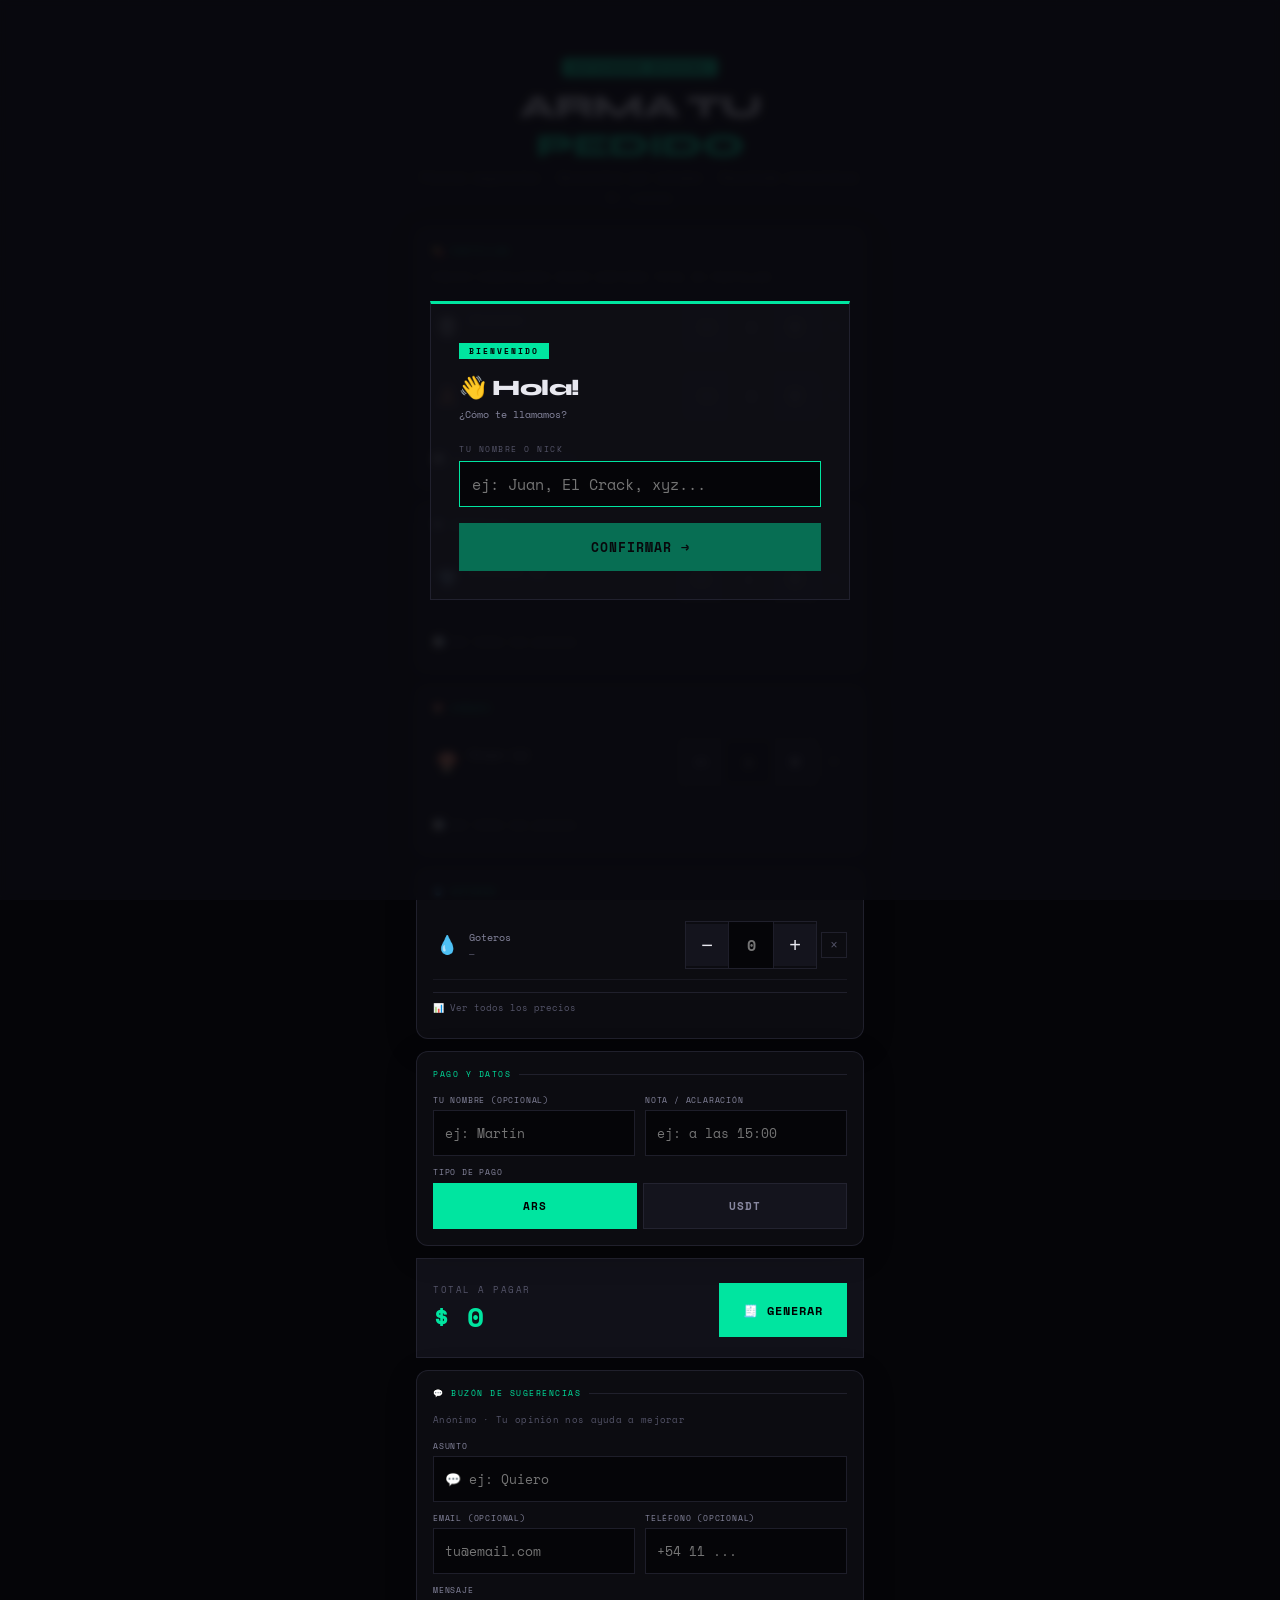
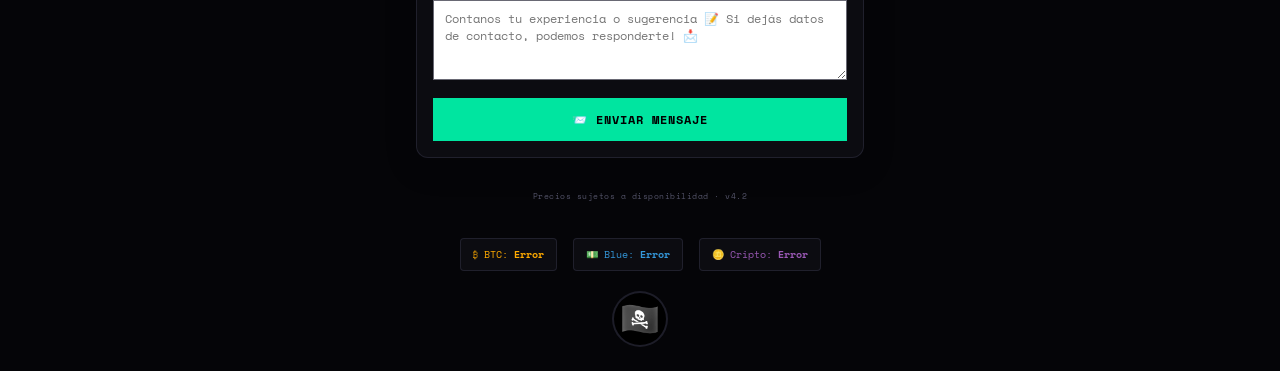
==== CALCULADORA/index.html @ 99658586 "feat: calculadora loads dynamic prices from precios.json with silent fallback Co-Authored-By: Claude" ====
<!DOCTYPE html>
<html lang="es">
<head>
<meta charset="UTF-8">
<meta name="viewport" content="width=device-width, initial-scale=1.0, maximum-scale=1.0, user-scalable=no">
<title>COTIZADOR OFICIAL</title>
<link href="https://fonts.googleapis.com/css2?family=Space+Mono:wght@400;700&family=Syne:wght@400;700;800&display=swap" rel="stylesheet">
<link rel="icon" href="data:image/svg+xml,<svg xmlns='http://www.w3.org/2000/svg' viewBox='0 0 100 100'><text y='.9em' font-size='90'>💲</text></svg>">
<style>
:root{--bg:#050508;--s1:rgba(17,17,24,0.65);--s2:rgba(26,26,36,0.65);--s3:#22222f;--br:rgba(42,42,58,0.7);--ac:#00e5a0;--ac2:#7c6fff;--tx:#e8e8f0;--tx2:#8888a0;--tx3:#55556a;--er:#ff4455;--wn:#ffaa00;--mo:'Space Mono',monospace;--sa:'Syne',sans-serif;}
*{box-sizing:border-box;margin:0;padding:0;-webkit-tap-highlight-color:transparent}html,body{min-height:100%}
body{background:var(--bg);color:var(--tx);font-family:var(--sa);overflow-x:hidden}
body::before{content:'';position:fixed;inset:0;background-image:linear-gradient(rgba(0,229,160,.025) 1px,transparent 1px),linear-gradient(90deg,rgba(0,229,160,.025) 1px,transparent 1px);background-size:32px 32px;pointer-events:none;z-index:0}
.wrap{position:relative;z-index:1;max-width:480px;margin:0 auto;padding:16px}
.hdr{text-align:center;padding:24px 0 20px;cursor:pointer;user-select:none;animation: fadeIn 0.8s ease}
.hdr-badge{display:inline-block;background:var(--ac);color:#000;font-family:var(--mo);font-size:9px;font-weight:700;padding:3px 10px;letter-spacing:2px;margin-bottom:10px;border-radius:4px}
.hdr h1{font-size:26px;font-weight:800;color:var(--tx);letter-spacing:-1px}.hdr h1 span{color:var(--ac)}
.hdr p{font-family:var(--mo);font-size:9px;color:var(--tx3);margin-top:6px;letter-spacing:.5px}
.card{background:var(--s1);border:1px solid var(--br);padding:16px;margin-bottom:12px;border-radius:12px;backdrop-filter:blur(10px);-webkit-backdrop-filter:blur(10px);box-shadow:0 8px 32px rgba(0,0,0,0.2)}
.ct{font-family:var(--mo);font-size:8px;letter-spacing:1.5px;color:var(--ac);text-transform:uppercase;margin-bottom:14px;display:flex;align-items:center;gap:8px}.ct::after{content:'';flex:1;height:1px;background:var(--br)}
.prod{display:grid;grid-template-columns:28px 1fr auto;gap:8px;align-items:center;padding:10px 0;border-bottom:1px solid rgba(42,42,58,.4)}.prod:last-child{border-bottom:none}
.prod-icon{font-size:18px;text-align:center}.prod-info{display:flex;flex-direction:column;gap:2px}
.prod-name{font-family:var(--mo);font-size:10px;color:var(--tx2)}.prod-sub{font-family:var(--mo);font-size:9px;display:flex;gap:6px;align-items:center;flex-wrap:wrap;min-height:14px}
.prod-unit{color:var(--ac2)}.prod-total{color:var(--ac)}
.qwrap{display:flex;align-items:center;gap:4px}.qc{display:flex;align-items:center;border:1px solid var(--br);overflow:hidden}
.qb{background:var(--s2);border:none;color:var(--tx);font-size:20px;font-weight:300;width:42px;height:42px;cursor:pointer;display:flex;align-items:center;justify-content:center;line-height:1;flex-shrink:0}
.qb:active{background:var(--s3)}.qb.minus:active{background:rgba(255,68,85,.15)}.qb.plus:active{background:rgba(0,229,160,.15)}
.qv{background:var(--bg);color:var(--tx);font-family:var(--mo);font-size:15px;font-weight:700;width:46px;height:42px;text-align:center;border:none;border-left:1px solid var(--br);border-right:1px solid var(--br);outline:none;-webkit-appearance:none;padding:0}
.qv::-webkit-outer-spin-button,.qv::-webkit-inner-spin-button{-webkit-appearance:none}.qv[type=number]{-moz-appearance:textfield}.qv.dec{width:52px;font-size:12px}
.qrst{background:none;border:1px solid var(--br);color:var(--tx3);font-size:12px;width:26px;height:26px;cursor:pointer;display:flex;align-items:center;justify-content:center}
.qrst:active{border-color:var(--er);color:var(--er)}.dv{height:1px;background:var(--br);margin:8px 0}
.slbl{font-family:var(--mo);font-size:8px;letter-spacing:1.5px;color:var(--tx3);text-transform:uppercase;margin-bottom:10px}
.tramo-banner{background:var(--s2);border:1px solid var(--br);border-left:3px solid var(--ac);padding:10px 14px;margin:10px 0;display:flex;align-items:center;justify-content:space-between;gap:8px;font-family:var(--mo);font-size:10px}
.tramo-label{color:var(--tx3);font-size:8px;letter-spacing:1px;text-transform:uppercase;margin-bottom:2px}.tramo-val{color:var(--ac);font-weight:700;font-size:13px}
.ahorro-banner{background:rgba(255,170,0,.08);border:1px solid rgba(255,170,0,.25);border-left:3px solid var(--wn);padding:10px 14px;display:none;align-items:center;gap:10px;font-family:var(--mo);font-size:10px;margin-top:6px}
.ahorro-banner.visible{display:flex}.ahorro-icon{font-size:20px;flex-shrink:0}.ahorro-text{display:flex;flex-direction:column;gap:2px}
.ahorro-lbl{color:var(--tx3);font-size:8px;letter-spacing:1px;text-transform:uppercase}.ahorro-amt{color:var(--wn);font-weight:700;font-size:16px}.ahorro-sub{color:var(--tx3);font-size:8px}
.min-warning{background:rgba(255,200,0,.12);border:1px solid rgba(255,200,0,.4);border-left:3px solid #ffc800;padding:10px 14px;display:none;align-items:center;gap:10px;font-family:var(--mo);font-size:10px;margin-top:6px}
.min-warning.visible{display:flex}.min-warning-icon{font-size:20px;flex-shrink:0}.min-warning-text{display:flex;flex-direction:column;gap:2px}
.min-warning-lbl{color:#ffc800;font-size:8px;letter-spacing:1px;text-transform:uppercase}.min-warning-msg{color:#ffc800;font-weight:700;font-size:12px}
.motiv{background:rgba(0,229,160,.06);border:1px solid rgba(0,229,160,.2);border-left:3px solid var(--ac);padding:11px 14px;display:none;margin-top:6px;font-family:var(--mo)}
.motiv.visible{display:block}.motiv-top{display:flex;align-items:center;gap:8px;margin-bottom:5px}.motiv-icon{font-size:18px;flex-shrink:0;animation:float 2.8s ease-in-out infinite;}
@keyframes float{0%,100%{transform:translateY(0px);}50%{transform:translateY(-6px);}}
.motiv-msg{font-size:10px;color:var(--tx2);line-height:1.5}.motiv-msg strong{color:var(--ac)}
.motiv-bar-wrap{display:flex;align-items:center;gap:8px;margin-top:6px}.motiv-bar-bg{flex:1;height:5px;background:var(--br);border-radius:3px;overflow:hidden}
.motiv-bar-fill{height:100%;background:linear-gradient(90deg,var(--ac),var(--ac2));border-radius:3px;transition:width .3s}.motiv-bar-pct{font-family:var(--mo);font-size:8px;color:var(--ac);flex-shrink:0;width:28px;text-align:right}
.total-sec{background:var(--s2);border:1px solid var(--br);padding:16px;margin-bottom:12px}
.total-row-line{display:flex;justify-content:space-between;align-items:center;padding:4px 0;font-family:var(--mo);font-size:10px}.total-row-line .lbl{color:var(--tx3)}.total-row-line .val{color:var(--tx)}
.total-sep{height:1px;background:var(--br);margin:8px 0}.total-main{display:flex;justify-content:space-between;align-items:flex-end;padding:8px 0 4px}
.total-lbl{font-family:var(--mo);font-size:9px;letter-spacing:1.5px;color:var(--tx3);text-transform:uppercase}.total-amt{font-family:var(--mo);font-size:28px;font-weight:700;color:var(--ac)}
.total-usdt{font-family:var(--mo);font-size:11px;color:var(--ac2);margin-top:3px}
.ahorro-total{background:rgba(255,170,0,.06);border:1px solid rgba(255,170,0,.2);padding:12px 14px;margin-bottom:4px;display:none}.ahorro-total.visible{display:block}
.ahorro-total-inner{display:flex;align-items:center;justify-content:space-between;gap:8px}.ahorro-total-left{display:flex;align-items:center;gap:10px}.ahorro-total-icon{font-size:22px}
.ahorro-total-text .lbl{font-family:var(--mo);font-size:8px;letter-spacing:1px;color:var(--tx3);text-transform:uppercase;margin-bottom:3px}
.ahorro-total-text .amt{font-family:var(--mo);font-size:18px;font-weight:700;color:var(--wn)}.ahorro-total-text .sub{font-family:var(--mo);font-size:8px;color:var(--tx3);margin-top:2px}
.ahorro-pct{font-family:var(--mo);font-size:22px;font-weight:700;color:var(--wn);background:rgba(255,170,0,.12);padding:6px 12px}
label{font-family:var(--mo);font-size:8px;letter-spacing:.8px;color:var(--tx2);display:block;margin-bottom:4px;text-transform:uppercase}
input,select{width:100%;background:var(--bg);border:1px solid var(--br);color:var(--tx);font-family:var(--mo);font-size:13px;padding:9px 11px;outline:none;-webkit-appearance:none;border-radius:0;transition:border-color .2s;min-height:46px}
input:focus,select:focus{border-color:var(--ac)}select option{background:var(--bg)}
.fr2{display:grid;grid-template-columns:1fr 1fr;gap:10px;margin-bottom:10px}
.tog-row{display:flex;gap:6px;margin-top:5px}.tgb{background:var(--s2);border:1px solid var(--br);color:var(--tx2);font-family:var(--mo);font-size:11px;padding:10px 16px;cursor:pointer;min-height:46px;flex:1;font-weight:700;letter-spacing:1px}
.tgb.active{background:var(--ac);color:#000;border-color:var(--ac)}
.gbtn{background:var(--ac);color:#000;font-family:var(--mo);font-size:14px;font-weight:700;letter-spacing:1px;text-transform:uppercase;border:none;cursor:pointer;padding:16px;width:100%;min-height:54px;margin-bottom:12px}.gbtn:active{background:#00c888}
.ticket-wrap{display:none}.ticket-wrap.visible{display:block}
.ticket-out{background:var(--bg);border:1px solid var(--br);border-left:3px solid var(--ac);padding:16px;font-family:var(--mo);font-size:11px;line-height:2;white-space:pre-wrap;word-break:break-word;margin-bottom:10px}
.ticket-actions{display:flex;gap:8px;flex-wrap:wrap}
.tbtn{background:var(--s2);border:1px solid var(--br);color:var(--tx2);font-family:var(--mo);font-size:9px;letter-spacing:.8px;padding:10px 14px;cursor:pointer;text-transform:uppercase;flex:1;min-height:44px;display:flex;align-items:center;justify-content:center;gap:6px;transition:all .3s ease;}
.tbtn:hover{transform:translateY(-3px);box-shadow:0 8px 20px rgba(0,229,160,.2);border-color:var(--ac);color:var(--ac);}
.tbtn:active{border-color:var(--ac);color:var(--ac);transform:translateY(0);box-shadow:none;}
.tbtn.reset:hover{border-color:var(--er);color:var(--er);box-shadow:0 8px 20px rgba(255,68,85,.2);}
.tbtn.reset{flex:0 0 auto;border-color:var(--er);color:var(--er)}.tbtn.reset:active{background:var(--er);color:#fff}
.notif{position:fixed;bottom:14px;right:14px;left:14px;background:var(--ac);color:#000;font-family:var(--mo);font-size:11px;font-weight:700;padding:11px 18px;z-index:999;transform:translateY(80px);opacity:0;transition:all .3s ease;text-align:center;max-width:480px;margin:0 auto}
.notif.show{transform:translateY(0);opacity:1}.footer{text-align:center;padding:20px 0;font-family:var(--mo);font-size:8px;color:var(--tx3);letter-spacing:.5px}
@media(min-width:520px){.wrap{padding:24px 16px}.hdr{padding:32px 0 24px}.hdr h1{font-size:32px}}
::-webkit-scrollbar{width:3px}::-webkit-scrollbar-track{background:var(--bg)}::-webkit-scrollbar-thumb{background:var(--br)}
.price-table-toggle{cursor:pointer;display:flex;align-items:center;gap:6px;font-family:var(--mo);font-size:9px;color:var(--tx3);margin-top:12px;padding:8px 0;border-top:1px solid var(--br)}
.price-table-toggle:hover{color:var(--ac)}
.price-table{background:var(--s2);border:1px solid var(--br);margin-top:8px;display:none;overflow:hidden}
.price-table.visible{display:block}
.price-table-row{display:flex;justify-content:space-between;padding:8px 12px;font-family:var(--mo);font-size:10px;border-bottom:1px solid var(--br)}
.price-table-row:last-child{border-bottom:none}
.price-table-row .qty{color:var(--tx3)}
.price-table-row .price{color:var(--ac);font-weight:700}
.price-table-row.active{background:rgba(0,229,160,.1)}
.price-table-row.active .qty{color:var(--ac)}

/* EASTER EGG - DEBUG PANEL */
.debug-panel{display:none;position:fixed;top:50%;left:50%;transform:translate(-50%,-50%);background:var(--s1);border:2px solid var(--ac);border-radius:8px;padding:24px;z-index:9999;min-width:300px;max-width:90vw;box-shadow:0 0 60px rgba(0,229,160,.3);animation:matrixIn 0.3s ease-out}
@keyframes matrixIn{0%{opacity:0;transform:translate(-50%,-50%) scale(0.8);}100%{opacity:1;transform:translate(-50%,-50%) scale(1);}}
.debug-panel.visible{display:block}
.debug-header{text-align:center;border-bottom:1px solid var(--br);padding-bottom:12px;margin-bottom:16px}
.debug-title{font-family:var(--mo);font-size:14px;color:var(--ac);letter-spacing:2px}
.debug-close{position:absolute;top:10px;right:14px;background:none;border:none;color:var(--tx3);font-size:20px;cursor:pointer}
.debug-close:hover{color:var(--er)}
.debug-body{font-family:var(--mo);font-size:11px;line-height:2}
.debug-row{display:flex;justify-content:space-between;padding:4px 0;border-bottom:1px solid rgba(42,42,58,.5)}
.debug-row:last-child{border-bottom:none}
.debug-label{color:var(--tx3)}
.debug-value{color:var(--ac);font-weight:700}
.debug-quote{text-align:center;margin-top:16px;padding-top:12px;border-top:1px solid var(--br);font-size:10px;color:var(--tx2);font-style:italic}
.debug-bg{display:none;position:fixed;inset:0;background:rgba(0,0,0,.7);z-index:9998}
.debug-bg.visible{display:block}

/* EASTER EGG - ALIEN EXPLOSION */
.alien-btn{display:block;margin:20px auto 0;background:#000;border:2px solid var(--br);color:var(--tx3);font-size:32px;width:56px;height:56px;border-radius:50%;cursor:pointer;transition:all .3s ease;line-height:1;box-shadow:0 0 0 transparent}
.alien-btn:hover{border-color:rgba(0,229,160,.5);color:#fff;transform:scale(1.1);box-shadow:0 0 15px rgba(0,229,160,.3)}
.alien-btn:active{transform:scale(0.9)}
.flying-icon{position:fixed;font-size:32px;pointer-events:none;z-index:9997;animation:flyAway 2s ease-out forwards}
@keyframes flyAway{0%{opacity:1;transform:translate(0, 0) rotate(0deg) scale(1);}100%{opacity:0;transform:translate(var(--tx), var(--ty)) rotate(var(--rot)) scale(0.5);}}

/* TRACKER — MODAL NICK */
#tracker-overlay{position:fixed;inset:0;z-index:10000;background:rgba(10,10,15,.88);display:flex;align-items:center;justify-content:center;backdrop-filter:blur(4px);animation:trkFadeIn .25s ease}
@keyframes trkFadeIn{from{opacity:0}to{opacity:1}}
#tracker-modal{background:var(--s1);border:1px solid var(--br);border-top:3px solid var(--ac);padding:32px 28px 28px;width:min(420px,92vw);font-family:var(--mo);animation:trkSlideUp .28s ease}
@keyframes trkSlideUp{from{transform:translateY(20px);opacity:0}to{transform:none;opacity:1}}
#tracker-modal .trk-badge{display:inline-block;background:var(--ac);color:#000;font-size:8px;font-weight:700;letter-spacing:2px;padding:2px 10px;margin-bottom:16px}
#tracker-modal h2{font-family:var(--sa);font-size:22px;font-weight:800;color:var(--tx);margin-bottom:6px;letter-spacing:-.5px}
#tracker-modal p{font-size:10px;color:var(--tx2);margin-bottom:20px;line-height:1.6}
#tracker-modal label{font-size:8px;letter-spacing:1.5px;color:var(--tx3);text-transform:uppercase;display:block;margin-bottom:6px}
#tracker-nick-input{width:100%;background:var(--bg);border:1px solid var(--br);color:var(--tx);font-family:var(--mo);font-size:15px;padding:11px 12px;outline:none;border-radius:0;transition:border-color .2s;margin-bottom:16px}
#tracker-nick-input:focus{border-color:var(--ac)}
#tracker-nick-btn{width:100%;background:var(--ac);color:#000;font-family:var(--mo);font-size:13px;font-weight:700;letter-spacing:1px;text-transform:uppercase;border:none;padding:14px;cursor:pointer}
#tracker-nick-btn:hover{background:#00c888}
#tracker-nick-btn:disabled{opacity:.45;cursor:not-allowed}
#tracker-nick-error{font-size:9px;color:var(--er);margin-top:-10px;margin-bottom:12px;display:none}
#tracker-nick-cancel{width:100%;margin-top:10px;background:none;border:1px solid var(--br);color:var(--tx3);font-family:var(--mo);font-size:11px;padding:11px;cursor:pointer}
#tracker-nick-cancel:hover{border-color:var(--er);color:var(--er)}
#tracker-change-nick{position:fixed;bottom:58px;right:14px;background:var(--s2);border:1px solid var(--br);color:var(--tx3);font-family:var(--mo);font-size:9px;letter-spacing:.5px;padding:7px 12px;cursor:pointer;z-index:500;transition:all .2s}
#tracker-change-nick:hover{border-color:var(--ac);color:var(--ac)}
</style>
</head>
<body>
<div class="wrap">
<div class="hdr" id="logoHeader" onclick="handleLogoClick()">
  <div class="hdr-badge" id="cfg-badge"></div>
  <h1 id="cfg-titulo"> <span id="cfg-titulo-span"></span></h1>
  <p id="cfg-subtitulo"></p>
  <div style="margin-top:8px;font-family:var(--mo);font-size:8px;color:var(--tx3);letter-spacing:.5px;">👁 <span id="visitCount">...</span> visitas</div>
</div>
<div id="productos-container"></div>
<div class="card">
  <div class="ct">Pago y datos</div>
  <div class="fr2"><div><label>Tu nombre (opcional)</label><input type="text" id="nombre" placeholder="ej: Martín"></div><div><label>Nota / Aclaración</label><input type="text" id="nota" placeholder="ej: a las 15:00"></div></div>
  <div><label>Tipo de pago</label><div class="tog-row"><button class="tgb active" id="btnARS" onclick="setTP('ARS')">ARS</button><button class="tgb" id="btnUSDT" onclick="setTP('USDT')">USDT</button></div></div>
  <div id="tcRow" style="display:none;margin-top:10px"><label>Tipo de cambio (ARS por 1 USDT)</label><input type="number" id="tc" placeholder="ej: 1200" oninput="upd()"></div>
</div>
<div class="ahorro-total" id="ahorroTotal"><div class="ahorro-total-inner"><div class="ahorro-total-left"><div class="ahorro-total-icon">🎁</div><div class="ahorro-total-text"><div class="lbl">Tu ahorro total por volumen</div><div class="amt" id="ahorroTotalAmt">—</div><div class="sub" id="ahorroTotalSub"></div></div></div><div class="ahorro-pct" id="ahorroPct">—</div></div></div>
<div class="total-sec"><div id="desglose"></div><div class="total-sep" id="sepMain" style="display:none"></div><div class="total-main"><div><div class="total-lbl">Total a pagar</div><div class="total-amt" id="totalAmt">$ 0</div><div class="total-usdt" id="totalUsdt" style="display:none"></div></div><button class="gbtn" style="width:auto;padding:14px 24px;margin:0;font-size:12px" onclick="generarTicket()">🧾 GENERAR</button></div></div>
<div class="ticket-wrap" id="ticketWrap"><div class="card" style="margin-bottom:10px"><div class="ct">🧾 Tu pedido</div><div class="ticket-out" id="ticketOut"></div></div><div class="ticket-actions"><button class="tbtn" id="btnCopiar" onclick="copiar()">⎘ Copiar ticket</button><button class="tbtn reset" onclick="resetear()">↺</button></div></div>
<div class="card" id="feedbackCard">
  <div class="ct">💬 Buzón de sugerencias</div>
  <p style="font-family:var(--mo);font-size:9px;color:var(--tx3);margin-bottom:14px;letter-spacing:.3px;">Anónimo · Tu opinión nos ayuda a mejorar</p>
  <div style="margin-bottom:10px"><label>Asunto</label><input type="text" id="fb-asunto" placeholder="ej: Quiero decir algo..." onfocus="stopTyping();this.style.borderColor='var(--ac)'" onblur="this.style.borderColor='var(--br)';if(!this.value)startTyping()"></div>
  <div class="fr2" style="margin-bottom:10px">
    <div><label>Email (opcional)</label><input type="email" id="fb-email" placeholder="tu@email.com"></div>
    <div><label>Teléfono (opcional)</label><input type="tel" id="fb-tel" placeholder="+54 11 ..."></div>
  </div>
  <div style="margin-bottom:14px"><label>Mensaje</label><textarea id="fb-msg" placeholder="Contanos tu experiencia o sugerencia 📝 Si dejás datos de contacto, podemos responderte! 📩" style="width:100%;background:#fff;border:1px solid var(--br);color:#111;font-family:var(--mo);font-size:12px;padding:9px 11px;outline:none;border-radius:0;resize:vertical;min-height:80px;transition:border-color .2s;" onfocus="this.style.borderColor='var(--ac)'" onblur="this.style.borderColor='var(--br)'"></textarea></div>
  <button onclick="enviarFeedback()" style="background:var(--ac);color:#000;font-family:var(--mo);font-size:12px;font-weight:700;letter-spacing:1px;text-transform:uppercase;border:none;cursor:pointer;padding:13px 20px;width:100%;">📨 ENVIAR MENSAJE</button>
</div>
<div class="footer" id="cfg-footer"></div>

<!-- MARKET PRICES -->
<div style="display:flex;justify-content:center;gap:16px;margin:16px 0 8px;flex-wrap:wrap;">
  <div style="font-family:var(--mo);font-size:10px;background:var(--s1);border:1px solid var(--br);padding:8px 12px;border-radius:4px;">
    <span style="color:var(--wn);">₿ BTC:</span> <span id="btc-price" style="color:var(--wn);font-weight:700;">...</span>
  </div>
  <div style="font-family:var(--mo);font-size:10px;background:var(--s1);border:1px solid var(--br);padding:8px 12px;border-radius:4px;">
    <span style="color:#3498db;">💵 Blue:</span> <span id="blue-price" style="color:#3498db;font-weight:700;">...</span>
  </div>
  <div style="font-family:var(--mo);font-size:10px;background:var(--s1);border:1px solid var(--br);padding:8px 12px;border-radius:4px;">
    <span style="color:#9b59b6;">🪙 Cripto:</span> <span id="cripto-price" style="color:#9b59b6;font-weight:700;">...</span>
  </div>
</div>

<button class="alien-btn" onclick="alienExplosion()" title="🏴‍☠️">🏴‍☠️</button>
</div>
<div class="notif" id="notif"></div>

<!-- EASTER EGG - DEBUG PANEL -->
<div class="debug-bg" id="debugBg" onclick="closeDebug()"></div>
<div class="debug-panel" id="debugPanel">
  <button class="debug-close" onclick="closeDebug()">×</button>
  <div class="debug-header">
    <div class="debug-title">🔓 MODO DEBUG</div>
  </div>
  <div class="debug-body">
    <div class="debug-row"><span class="debug-label">🌐 IP:</span><span class="debug-value" id="debug-ip">cargando...</span></div>
    <div class="debug-row"><span class="debug-label">📍 Ciudad:</span><span class="debug-value" id="debug-city">—</span></div>
    <div class="debug-row"><span class="debug-label">🏳️ País:</span><span class="debug-value" id="debug-country">—</span></div>
    <div class="debug-row"><span class="debug-label">🏢 ISP:</span><span class="debug-value" id="debug-isp">—</span></div>
    <div class="debug-row"><span class="debug-label">⏰ Hora:</span><span class="debug-value" id="debug-time">—</span></div>
    <div class="debug-row"><span class="debug-label">🔢 Visitas:</span><span class="debug-value" id="debug-visits">—</span></div>
    <div class="debug-row"><span class="debug-label">🆔 Session:</span><span class="debug-value" id="debug-session">—</span></div>
    <div class="debug-row"><span class="debug-label">👤 Visitor:</span><span class="debug-value" id="debug-visitor">—</span></div>
    <div class="debug-row"><span class="debug-label">🏷 Nick:</span><span class="debug-value" id="debug-nick">—</span></div>
  </div>
  <div class="debug-quote" id="debug-quote">"El conocimiento es poder"</div>
</div>

<script>
const CFG={
  "titulo": "ARMA TU",
  "tituloSpan": "PEDIDO",
  "subtitulo": "Precios mayoristas · Descuentos por volumen · Resultado instantáneo",
  "badge": "COTIZADOR OFICIAL",
  "footer": "Precios sujetos a disponibilidad · v4.2",
  "whatsapp": "",
  "grupos": [
    {
      "id": "g_pastillas",
      "label": "💊 Pastillas",
      "tipo": "consolidado",
      "unidad": "ud",
      "minimo": 5,
      "consolidadoLabel": "Precio consolidado según cantidad total de pastillas",
      "maxSinConsulta": null,
      "motivarHacia": true,
      "variantes": [
        { "id": "cal", "icon": "💀", "nombre": "Calaveras" },
        { "id": "ted", "icon": "🧸", "nombre": "Teddy / Ositos" }
      ],
      "tramos": [
        { "t": 5, "p": 22785 }, { "t": 10, "p": 21735 }, { "t": 15, "p": 20580 },
        { "t": 20, "p": 19367 }, { "t": 30, "p": 18228 }, { "t": 40, "p": 17089 },
        { "t": 50, "p": 14810 }, { "t": 100, "p": 12750 }, { "t": 200, "p": 10800 },
        { "t": 300, "p": 10050 }, { "t": 400, "p": 9450 }, { "t": 500, "p": 9000 }
      ]
    },
    {
      "id": "g_cristales",
      "label": "💎 Cristales",
      "tipo": "simple",
      "unidad": "g",
      "maxSinConsulta": 59,
      "motivarHacia": true,
      "variantes": [ { "id": "cri", "icon": "💎", "nombre": "Cristales (g)" } ],
      "tramos": [
        { "t": 1, "p": 79968 }, { "t": 3, "p": 73500 }, { "t": 5, "p": 67972 },
        { "t": 10, "p": 63974 }, { "t": 15, "p": 59976 }, { "t": 20, "p": 55977 },
        { "t": 30, "p": 51979 }, { "t": 40, "p": 47980 }, { "t": 50, "p": 43982 }
      ]
    },
    {
      "id": "g_hongos",
      "label": "🍄 Hongos",
      "tipo": "simple",
      "unidad": "g",
      "minimo": 5,
      "maxSinConsulta": null,
      "motivarHacia": true,
      "variantes": [ { "id": "hon", "icon": "🍄", "nombre": "Hongos (g)" } ],
      "tramos": [
        { "t": 5, "p": 14000 }, { "t": 10, "p": 12000 }, { "t": 20, "p": 10000 },
        { "t": 50, "p": 8500 }, { "t": 100, "p": 8000 }, { "t": 200, "p": 7000 },
        { "t": 500, "p": 5000 }, { "t": 1000, "p": 3500 }
      ]
    },
    {
      "id": "g_goteros",
      "label": "💧 Goteros",
      "tipo": "simple",
      "unidad": "ud",
      "maxSinConsulta": null,
      "motivarHacia": false,
      "variantes": [ { "id": "got", "icon": "💧", "nombre": "Goteros" } ],
      "tramos": [ { "t": 1, "p": 85000 } ]
    }
  ]
};

// Precios dinámicos — override silencioso si precios.json está disponible
// Usa .then() en lugar de async/await para evitar race condition con el render inicial
fetch('./precios.json?v=' + Date.now(), { cache: 'no-store' })
  .then(function(r) { return r.ok ? r.json() : null; })
  .then(function(p) {
    if (!p) return;
    var MAP = {
      g_pastillas: 'pastillas',
      g_cristales: 'cristales',
      g_hongos:    'hongos',
      g_goteros:   'goteros'
    };
    CFG.grupos.forEach(function(grupo) {
      var key = MAP[grupo.id];
      if (key && p[key] && Array.isArray(p[key])) grupo.tramos = p[key];
    });
    // Re-disparar cálculo por si el usuario ya ingresó cantidades
    if (typeof upd === 'function') upd();
  })
  .catch(function() { /* fallback silencioso a precios hardcodeados */ });

const APPS_SCRIPT_URL = "https://script.google.com/macros/s/AKfycbyo--BEhphMDs4ywtpD-Ekop07EcM7dyCzRZ6W2c1uosuso7FInNf-W-mADPKUBirSQ/exec";

// ============================================================
//  TRACKER
// ============================================================
const REBOTE_SEGUNDOS    = 15;
const SOSPECHOSO_EVENTOS = 20;
const SOSPECHOSO_VENTANA = 60;
const _startTime = Date.now();
const _eventLog  = [];
let   _cachedIP  = 'sin_ip';

function getVisitorId() {
  let id = localStorage.getItem('visitor_id');
  if (!id) {
    id = 'v_' + Date.now().toString(36) + '_' + Math.random().toString(36).slice(2,8);
    localStorage.setItem('visitor_id', id);
  }
  return id;
}
function getSessionId() {
  let id = sessionStorage.getItem('session_id');
  if (!id) {
    id = 's_' + Date.now().toString(36) + '_' + Math.random().toString(36).slice(2,6);
    sessionStorage.setItem('session_id', id);
  }
  return id;
}
function getNick()        { return localStorage.getItem('visitor_nick') || null; }
function setNick(nick)    { localStorage.setItem('visitor_nick', nick); }
function getFingerprint() {
  const raw = [navigator.userAgent, screen.width+'x'+screen.height, navigator.language].join('|');
  let h = 5381;
  for (let i = 0; i < raw.length; i++) { h = ((h << 5) + h) ^ raw.charCodeAt(i); h = h >>> 0; }
  return 'fp_' + h.toString(36);
}
function getDevice() { return /mobile|android|iphone|ipad|tablet/i.test(navigator.userAgent) ? 'mobile' : 'desktop'; }
function getOS() {
  const ua = navigator.userAgent;
  if (/windows/i.test(ua)) return 'Windows';
  if (/mac/i.test(ua))     return 'Mac';
  if (/android/i.test(ua)) return 'Android';
  if (/iphone|ipad/i.test(ua)) return 'iOS';
  if (/linux/i.test(ua))   return 'Linux';
  return 'Otro';
}
async function getIP() {
  try {
    const r = await fetch('https://api.ipify.org?format=json');
    const d = await r.json();
    return d.ip || 'sin_ip';
  } catch { return 'sin_ip'; }
}
function clasificarSesion(seg) {
  if (seg < REBOTE_SEGUNDOS) return 'rebote';
  const ventana = Date.now() - (SOSPECHOSO_VENTANA * 1000);
  if (_eventLog.filter(t => t > ventana).length > SOSPECHOSO_EVENTOS) return 'sospechoso';
  return 'normal';
}
function genEventId() { return 'e_' + Date.now().toString(36) + '_' + Math.random().toString(36).slice(2,6); }

async function enviarEvento(evento, extra = {}) {
  const ahora = Date.now();
  _eventLog.push(ahora);
  const seg = Math.round((ahora - _startTime) / 1000);
  const payload = {
    visitor_id: getVisitorId(), session_id: getSessionId(),
    nick: getNick() || '(sin_nick)', ip: _cachedIP,
    fingerprint: getFingerprint(), event_id: genEventId(),
    evento, producto: extra.producto || '',
    timestamp: new Date(ahora).toISOString(),
    tiempo_en_pagina: seg, clasificacion: clasificarSesion(seg),
    userAgent: navigator.userAgent, os: getOS(), device: getDevice(),
    idioma: navigator.language, resolucion: screen.width+'x'+screen.height,
    referrer: document.referrer || '', ...extra
  };
  try {
    await fetch(APPS_SCRIPT_URL, {
      method:'POST', mode:'no-cors',
      headers:{'Content-Type':'application/json'},
      body: JSON.stringify(payload)
    });
  } catch(e) { console.warn('[tracker]', e); }
}

window.addEventListener('beforeunload', () => {
  const seg = Math.round((Date.now() - _startTime) / 1000);
  const payload = JSON.stringify({
    visitor_id: getVisitorId(), session_id: getSessionId(),
    nick: getNick() || '(sin_nick)', ip: _cachedIP,
    fingerprint: getFingerprint(), event_id: genEventId(),
    evento: 'salida', producto: '',
    timestamp: new Date().toISOString(),
    tiempo_en_pagina: seg, clasificacion: clasificarSesion(seg),
    userAgent: navigator.userAgent, os: getOS(), device: getDevice(),
    idioma: navigator.language, resolucion: screen.width+'x'+screen.height,
    referrer: document.referrer || ''
  });
  if (navigator.sendBeacon) {
    navigator.sendBeacon(APPS_SCRIPT_URL, new Blob([payload], {type:'application/json'}));
  }
});

function trackBtn(evento, producto = '') { enviarEvento(evento, { producto }); }

// ── MODAL NICK ───────────────────────────────────────────────
function cerrarModal() { const o = document.getElementById('tracker-overlay'); if(o) o.remove(); }

function abrirModalNick(esRetorno = false) {
  if (document.getElementById('tracker-overlay')) return;
  const overlay = document.createElement('div');
  overlay.id = 'tracker-overlay';
  const nick = getNick();
  overlay.innerHTML = `
    <div id="tracker-modal">
      <span class="trk-badge">BIENVENIDO</span>
      <h2>${esRetorno ? '✌️ Hola de nuevo' : '👋 Hola!'}</h2>
      <p>${esRetorno ? `Querés cambiar tu nick actual<br><strong style="color:var(--ac)">${nick}</strong>?` : '¿Cómo te llamamos?'}</p>
      <label for="tracker-nick-input">Tu nombre o nick</label>
      <input id="tracker-nick-input" type="text" autocomplete="off" spellcheck="false" maxlength="30"
             placeholder="${esRetorno ? nick : 'ej: Juan, El Crack, xyz...'}"/>
      <div id="tracker-nick-error">Escribí al menos 2 caracteres</div>
      <button id="tracker-nick-btn" disabled>Confirmar →</button>
      ${esRetorno ? '<button id="tracker-nick-cancel">Cancelar</button>' : ''}
    </div>`;
  document.body.appendChild(overlay);

  const input = document.getElementById('tracker-nick-input');
  const btn   = document.getElementById('tracker-nick-btn');
  const err   = document.getElementById('tracker-nick-error');

  input.focus();
  input.addEventListener('input', () => {
    err.style.display = 'none';
    btn.disabled = input.value.trim().length < 2;
  });
  input.addEventListener('keydown', e => { if(e.key==='Enter' && !btn.disabled) btn.click(); });

  btn.addEventListener('click', async () => {
    const nuevoNick = input.value.trim();
    if (nuevoNick.length < 2) { err.style.display = 'block'; return; }
    btn.disabled = true; btn.textContent = '...';
    setNick(nuevoNick);
    cerrarModal();
    mostrarBotonCambiarNick();
    await enviarEvento('registro_nick', { nuevo_nick: nuevoNick });
    sN(`¡Hola ${nuevoNick}! 👋`);
  });

  const cancelBtn = document.getElementById('tracker-nick-cancel');
  if (cancelBtn) cancelBtn.addEventListener('click', () => cerrarModal());
}

function mostrarBotonCambiarNick() {
  let btn = document.getElementById('tracker-change-nick');
  if (btn) { btn.textContent = '✏️ ' + (getNick() || ''); return; }
  btn = document.createElement('button');
  btn.id = 'tracker-change-nick';
  btn.textContent = '✏️ ' + (getNick() || '');
  btn.addEventListener('click', () => abrirModalNick(true));
  document.body.appendChild(btn);
}

// ── INIT TRACKER ────────────────────────────────────────────
async function initTracker() {
  _cachedIP = await getIP();
  if (!getNick()) {
    abrirModalNick(false);
  } else {
    mostrarBotonCambiarNick();
  }
  await enviarEvento('visita');
  
  if(APPS_SCRIPT_URL) {
    try {
      const qs = '?action=check_status&ip=' + encodeURIComponent(_cachedIP) + '&session_id=' + encodeURIComponent(getSessionId());
      const res = await fetch(APPS_SCRIPT_URL + qs).then(r => r.json());
      
      if (res && res.estado === 'BLOQUEADO') {
        document.body.innerHTML = '<div style="padding:40px;text-align:center;color:var(--er);font-family:var(--mo);margin-top:20vh;font-size:18px;">ACCESO RESTRINGIDO<br><span style="font-size:11px;color:var(--tx3)">Demasiadas solicitudes sospechosas desde esta IP.</span></div>';
        return;
      }
      if (res && res.ultima_cotizacion && res.ultima_cotizacion.length > 0) {
        mostrarSmartCart(res.ultima_cotizacion);
      }
    } catch(e) {}
  }
}

function mostrarSmartCart(ultimos) {
  if(document.getElementById('smart-cart-card')) return;
  const panel = document.createElement('div');
  panel.id = 'smart-cart-card';
  panel.className = 'smart-cart-card';
  panel.innerHTML = `<div class="smart-cart-title">✨ Tu pedido habitual</div>
  <p style="font-size:9px;color:var(--tx2);margin-bottom:8px">Notamos que nos visitaste antes. ¿Querés repetir la misma cotización?</p>
  <button class="smart-cart-btn" onclick="cargarCotizacionPrevia('${btoa(JSON.stringify(ultimos))}')">🔄 CARGAR AUTOMÁTICAMENTE</button>`;
  const container = document.getElementById('productos-container');
  container.parentNode.insertBefore(panel, container);
}

function cargarCotizacionPrevia(b64) {
  try {
    const prods = JSON.parse(atob(b64));
    rstAll();
    prods.forEach(p => {
       CFG.grupos.forEach(g => {
         g.variantes.forEach(v => {
           if(v.nombre === p.nombre) {
             const input = document.getElementById('q-'+v.id);
             if(input) input.value = p.cantidad;
           }
         });
       });
    });
    upd();
    sN('✓ Cotización cargada');
    document.getElementById('smart-cart-card').style.display = 'none';
  } catch(e){}
}

function rstAll() {
  CFG.grupos.forEach(g=>g.variantes.forEach(v=>{const el=document.getElementById('q-'+v.id);if(el)el.value='';}));
}

// ============================================================
//  EASTER EGG / DEBUG
// ============================================================
let clickCount = 0, clickTimer = null;
function handleLogoClick() {
  clickCount++;
  if (clickTimer) clearTimeout(clickTimer);
  clickTimer = setTimeout(() => { if(clickCount>=3) openDebugPanel(); clickCount=0; }, 400);
}
const hackerQuotes=['"El conocimiento es poder"','"Hack the planet!"','"There is no place like 127.0.0.1"','"I am root"','"sudo make me a sandwich"','"KERNEL PANIC"','"Access granted"'];
function openDebugPanel(){document.getElementById('debugBg').classList.add('visible');document.getElementById('debugPanel').classList.add('visible');loadDebugInfo();}
function closeDebug(){document.getElementById('debugBg').classList.remove('visible');document.getElementById('debugPanel').classList.remove('visible');}
async function loadDebugInfo(){
  document.getElementById('debug-ip').textContent = _cachedIP || 'cargando...';
  document.getElementById('debug-time').textContent = new Date().toLocaleString('es-AR');
  document.getElementById('debug-visits').textContent = document.getElementById('visitCount')?.textContent||'—';
  document.getElementById('debug-session').textContent = getSessionId();
  document.getElementById('debug-visitor').textContent = getVisitorId();
  document.getElementById('debug-nick').textContent = getNick() || '(sin nick)';
  document.getElementById('debug-quote').textContent = hackerQuotes[Math.floor(Math.random()*hackerQuotes.length)];
}

// ============================================================
//  TYPING ANIMATION
// ============================================================
const typingMessages=["💬 ej: Quiero decir algo...","🔥 Me encantó todo!","📝 Quiero dejar mi opinión","😻 Los cristales son la puta bomba!!! ✨💎","✨ Muy buena atención","💡 Tengo una sugerencia","🌟 La pasé bomba!","🤩 Calaveras por siempre!!!✨💀","💀 Calaveras por siempre!","🌈 Te quiero mucho!","🤩 Team ositos forever!!!✨🧸","😥 Tuve un problema","🙏 Gracias por todo"];
let typingIndex=0,typingInterval=null;
function typeMessage(input,message,callback){let i=0;input.value='';input.placeholder='';function type(){if(i<message.length){input.placeholder+=message.charAt(i);i++;setTimeout(type,50);}else if(callback)callback();}type();}
function startTyping(){const input=document.getElementById('fb-asunto');if(!input||document.activeElement===input)return;typeMessage(input,typingMessages[typingIndex],()=>{typingInterval=setTimeout(()=>{typingIndex=(typingIndex+1)%typingMessages.length;startTyping();},2000);});}
function stopTyping(){if(typingInterval){clearTimeout(typingInterval);typingInterval=null;}}

// ============================================================
//  COTIZADOR
// ============================================================
function fi(n){return Math.round(n).toLocaleString('es-AR');}
function fv(n){return '$ '+fi(n);}
function fu(n){return parseFloat(n.toFixed(2)).toLocaleString('en-US',{minimumFractionDigits:2});}
function gn(id){const el=document.getElementById(id);return el?parseFloat(el.value)||0:0;}
function gtr(tb,q){if(!tb||q<=0)return null;let best=tb[0];for(let i=0;i<tb.length;i++){if(q>=tb[i].t)best=tb[i];}return best;}
function calcAhorro(tramos,q,p){return q>0?q*(tramos[0].p-p):0;}
function nextTramo(tramos,q){for(let i=0;i<tramos.length;i++){if(q<tramos[i].t)return{...tramos[i],faltan:tramos[i].t-q};}return null;}
function applyTexts(){const e=id=>document.getElementById(id);if(e('cfg-badge'))e('cfg-badge').textContent=CFG.badge||'';if(e('cfg-titulo'))e('cfg-titulo').childNodes[0].textContent=(CFG.titulo||'')+' ';if(e('cfg-titulo-span'))e('cfg-titulo-span').textContent=CFG.tituloSpan||'';if(e('cfg-subtitulo'))e('cfg-subtitulo').textContent=CFG.subtitulo||'';if(e('cfg-footer'))e('cfg-footer').textContent=CFG.footer||'';}

function renderProductos(){
  let html='';
  CFG.grupos.forEach(g=>{
    if(!g.tramos||!g.tramos.length)return;
    html+='<div class="card" id="card-'+g.id+'"><div class="ct">'+g.label+'</div>';
    if(g.tipo==='consolidado'&&g.consolidadoLabel)html+='<div class="slbl">'+g.consolidadoLabel+'</div>';
    g.variantes.forEach(v=>{
      const isG=g.unidad==='g';
      // ── trackBtn integrado en onclick de + y -
      html+='<div class="prod"><div class="prod-icon">'+v.icon+'</div><div class="prod-info"><div class="prod-name">'+v.nombre+'</div><div class="prod-sub"><span class="prod-unit" id="up-'+v.id+'">—</span><span class="prod-total" id="pt-'+v.id+'"></span></div></div><div class="qwrap"><div class="qc">'
        +'<button class="qb minus" onclick="adj(\''+v.id+'\',-1);trackBtn(\'click_menos\',\''+v.id+'\')">−</button>'
        +'<input class="'+(isG?'qv dec':'qv')+'" type="number" min="0" step="1" id="q-'+v.id+'" placeholder="0" oninput="upd()">'
        +'<button class="qb plus" onclick="adj(\''+v.id+'\',1);trackBtn(\'click_mas\',\''+v.id+'\')">+</button>'
        +'</div><button class="qrst" onclick="rst(\''+v.id+'\')">×</button></div></div>';
    });
    if(g.minimo){html+='<div class="min-warning" id="minWarning-'+g.id+'"><div class="min-warning-icon">⚠️</div><div class="min-warning-text"><div class="min-warning-lbl">Mínimo no alcanzado</div><div class="min-warning-msg" id="minWarning-msg-'+g.id+'"></div></div></div>';}
    if(g.tipo==='consolidado'){html+='<div class="tramo-banner" id="tramoBanner-'+g.id+'" style="display:none"><div><div class="tramo-label">Tramo activo</div><div class="tramo-val" id="tramoVal-'+g.id+'">—</div></div><div style="text-align:right"><div class="tramo-label">Precio unitario</div><div class="tramo-val" id="tramoPrecio-'+g.id+'">—</div></div></div>';}
    if(g.motivarHacia&&g.tramos.length>1){html+='<div class="motiv" id="motiv-'+g.id+'"><div class="motiv-top"><div class="motiv-icon">🚀</div><div class="motiv-msg" id="motiv-msg-'+g.id+'"></div></div><div class="motiv-bar-wrap"><div class="motiv-bar-bg"><div class="motiv-bar-fill" id="motiv-bar-'+g.id+'" style="width:0%"></div></div><div class="motiv-bar-pct" id="motiv-pct-'+g.id+'">0%</div></div></div>';}
    if(g.tramos.length>1){html+='<div class="ahorro-banner" id="ahorro-'+g.id+'"><div class="ahorro-icon">🏷</div><div class="ahorro-text"><div class="ahorro-lbl">Ahorro por volumen</div><div class="ahorro-amt" id="ahorroAmt-'+g.id+'">—</div><div class="ahorro-sub" id="ahorroSub-'+g.id+'"></div></div></div>';}
    html+='<div class="price-table-toggle" id="ptt-'+g.id+'" onclick="togglePriceTable(\''+g.id+'\')">📊 Ver todos los precios</div>';
    html+='<div class="price-table" id="pt-'+g.id+'">';
    g.tramos.forEach((tr,i)=>{html+='<div class="price-table-row" id="ptr-'+g.id+'-'+i+'"><span class="qty">'+tr.t+' '+g.unidad+'</span><span class="price">'+fv(tr.p)+'/'+g.unidad+'</span></div>';});
    html+='</div></div>';
  });
  document.getElementById('productos-container').innerHTML=html;
}

function sp2(id,q,pr,tl,unidad){const u=document.getElementById('up-'+id),p=document.getElementById('pt-'+id);if(q>0&&pr!=null){if(u){u.textContent=fv(pr)+'/'+(unidad||'ud');u.style.color='var(--ac2)';}if(p){p.textContent=' → '+fv(tl);p.style.color='var(--ac)';}}else{if(u){u.textContent='—';u.style.color='var(--tx3)';}if(p)p.textContent='';}}
function togglePriceTable(gId){const el=document.getElementById('pt-'+gId);if(el)el.classList.toggle('visible');}
function highlightPriceTable(g,tQ){if(!g.tramos)return;g.tramos.forEach((tr,i)=>{const row=document.getElementById('ptr-'+g.id+'-'+i);if(row){if(tQ>=tr.t&&(i===g.tramos.length-1||tQ<g.tramos[i+1].t)){row.classList.add('active');}else{row.classList.remove('active');}}});}
function updMotiv(g,q,prActual){const motivEl=document.getElementById('motiv-'+g.id);if(!motivEl)return;const nxt=nextTramo(g.tramos,q);if(!nxt||!prActual){motivEl.classList.remove('visible');return;}const qN=nxt.t,pN=nxt.p,ahorroAd=(q+nxt.faltan)*(prActual-pN);const pctDesc=((1-pN/g.tramos[0].p)*100).toFixed(0);const ta=gtr(g.tramos,q);const tBase=ta?ta.t:0;const pct=Math.min(100,Math.round(((q-tBase)/(nxt.t-tBase))*100));const msgEl=document.getElementById('motiv-msg-'+g.id);if(msgEl){const u=g.unidad||'ud';msgEl.innerHTML='Llevá <strong>'+nxt.faltan+' '+u+' más</strong> y bajás a <strong>'+fv(pN)+'/'+u+'</strong><br><span style="color:var(--wn)">ahorrás '+fv(ahorroAd>0?ahorroAd:0)+' adicionales ('+pctDesc+'% desc.)</span>';}const bEl=document.getElementById('motiv-bar-'+g.id);const pEl=document.getElementById('motiv-pct-'+g.id);if(bEl)bEl.style.width=pct+'%';if(pEl)pEl.textContent=pct+'%';motivEl.classList.add('visible');}

let tipoPago='ARS';
function setTP(t){tipoPago=t;document.getElementById('btnARS').classList.toggle('active',t==='ARS');document.getElementById('btnUSDT').classList.toggle('active',t==='USDT');document.getElementById('tcRow').style.display=t==='USDT'?'block':'none';upd();}
function adj(k,d){const el=document.getElementById('q-'+k);if(!el)return;const cur=parseFloat(el.value)||0;const n=Math.max(0,cur+d);el.value=n===0?'':n;upd();}
function rst(k){const el=document.getElementById('q-'+k);if(el){el.value='';upd();}}

function upd(){
  let tG=0,aG=0;const dl=[];
  CFG.grupos.forEach(g=>{
    if(!g.tramos||!g.tramos.length)return;
    let tQ=0;
    if(g.tipo==='consolidado')g.variantes.forEach(v=>{tQ+=gn('q-'+v.id);});
    else tQ=gn('q-'+g.variantes[0].id);
    const v0=g.variantes[0];
    if(g.minimo&&tQ>0&&tQ<g.minimo){const warnEl=document.getElementById('minWarning-'+g.id);const warnMsg=document.getElementById('minWarning-msg-'+g.id);if(warnEl&&warnMsg){const faltan=g.minimo-tQ;warnMsg.textContent='Llevás '+tQ+' '+g.unidad+'. Mínimo: '+g.minimo+' (faltan '+faltan+')';warnEl.classList.add('visible');}}else{const warnEl=document.getElementById('minWarning-'+g.id);if(warnEl)warnEl.classList.remove('visible');}
    if(g.maxSinConsulta&&tQ>=g.maxSinConsulta+1){g.variantes.forEach(v=>{const u=document.getElementById('up-'+v.id);if(u){u.textContent=(g.maxSinConsulta+1)+(g.unidad||'')+'+ consultar';u.style.color='var(--wn)';}const p=document.getElementById('pt-'+v.id);if(p)p.textContent='';});const ah=document.getElementById('ahorro-'+g.id);if(ah)ah.classList.remove('visible');const mo=document.getElementById('motiv-'+g.id);if(mo)mo.classList.remove('visible');return;}
    const r=gtr(g.tramos,tQ);const pr=r?r.p:null;const tl=pr&&tQ>0?tQ*pr:0;
    if(g.tipo==='consolidado'){if(tQ>0&&pr!=null)g.variantes.forEach(v=>{const q=gn('q-'+v.id);sp2(v.id,q,pr,q*pr,g.unidad||'ud');});else g.variantes.forEach(v=>{sp2(v.id,0,null,0,g.unidad);});const tb=document.getElementById('tramoBanner-'+g.id);if(tb){if(tQ>0&&r){tb.style.display='flex';document.getElementById('tramoVal-'+g.id).textContent='Tramo '+r.t+' ('+tQ+' ud)';document.getElementById('tramoPrecio-'+g.id).textContent=fv(pr)+' c/u';}else tb.style.display='none';}}else{sp2(v0.id,tQ,pr,tl,g.unidad||'ud');}
    if(g.motivarHacia&&tQ>0&&pr!=null&&(!g.minimo||tQ>=g.minimo))updMotiv(g,tQ,pr);else{const me=document.getElementById('motiv-'+g.id);if(me)me.classList.remove('visible');}
    const ah=calcAhorro(g.tramos,tQ,pr||g.tramos[0].p);
    const ahEl=document.getElementById('ahorro-'+g.id);
    if(ahEl){if(ah>0&&tQ>0&&pr!=null){ahEl.classList.add('visible');document.getElementById('ahorroAmt-'+g.id).textContent=fv(ah);document.getElementById('ahorroSub-'+g.id).textContent='vs comprar '+tQ+(g.unidad||'ud')+' al precio mínimo ('+fv(g.tramos[0].p)+'/'+(g.unidad||'ud')+')';}else ahEl.classList.remove('visible');}
    if(tl>0)dl.push({lbl:g.label.split(' ').slice(1).join(' ')+' ('+tQ+(g.unidad||'ud')+' × '+fv(pr||0)+')',val:fv(tl)});
    tG+=tl;aG+=ah&&tQ>0&&pr!=null?calcAhorro(g.tramos,tQ,g.tramos[0].p):0;
    if(g.tramos.length>1)highlightPriceTable(g,tQ);
  });
  const desgloseEl=document.getElementById('desglose');
  if(desgloseEl){if(dl.length>0){desgloseEl.innerHTML=dl.map(d=>'<div class="total-row-line"><span class="lbl">'+d.lbl+'</span><span class="val">'+d.val+'</span></div>').join('');desgloseEl.style.display='block';}else desgloseEl.style.display='none';}
  const sepEl=document.getElementById('sepMain');if(sepEl)sepEl.style.display=tG>0?'block':'none';
  document.getElementById('totalAmt').textContent=fv(tG);
  const usdtEl=document.getElementById('totalUsdt');const tcv=parseFloat(document.getElementById('tc').value)||0;
  if(usdtEl){usdtEl.style.display=tipoPago==='USDT'&&tcv>0?'block':'none';if(tipoPago==='USDT'&&tcv>0)usdtEl.textContent='≈ '+fu(tG/tcv)+' USDT';}
  const ahTotalEl=document.getElementById('ahorroTotal');const ahPctEl=document.getElementById('ahorroPct');const ahAmtEl=document.getElementById('ahorroTotalAmt');const ahSubEl=document.getElementById('ahorroTotalSub');
  if(ahTotalEl&&aG>0){ahTotalEl.classList.add('visible');ahAmtEl.textContent=fv(aG);const pct=((aG/(tG+aG))*100).toFixed(0);ahPctEl.textContent=pct+'%';ahSubEl.textContent='del valor total sin descuento';}else if(ahTotalEl)ahTotalEl.classList.remove('visible');
}

async function generarTicket(){
  let hayAlgo=false,tG=0,aG=0;
  const tcv=parseFloat(document.getElementById('tc').value)||0;
  if(tipoPago==='USDT'&&tcv<=0){sN('Ingresá el tipo de cambio para USDT');return;}
  CFG.grupos.forEach(g=>{if(g.minimo){let total=0;g.variantes.forEach(v=>{total+=gn('q-'+v.id);});if(total>0&&total<g.minimo){sN('⚠️ Mínimo de '+g.label.split(' ')[1]+': '+g.minimo+' '+g.unidad);return;}}});
  let tk='🧾 COTIZACIÓN DE PEDIDO\n';
  const nombre=document.getElementById('nombre').value.trim();
  const nota=document.getElementById('nota').value.trim();
  const now=new Date();
  const fecha=String(now.getDate()).padStart(2,'0')+'/'+String(now.getMonth()+1).padStart(2,'0')+'/'+now.getFullYear();
  tk+='📅 '+fecha;if(nombre)tk+=' · 👤 '+nombre;tk+='\n\n🛒 Detalle\n\n';
  CFG.grupos.forEach(g=>{
    if(!g.tramos||!g.tramos.length)return;
    let tQ=0;
    if(g.tipo==='consolidado')g.variantes.forEach(v=>{tQ+=gn('q-'+v.id);});else tQ=gn('q-'+g.variantes[0].id);
    if(tQ<=0)return;
    if(g.maxSinConsulta&&tQ>=g.maxSinConsulta+1){sN(g.label+': '+(g.maxSinConsulta+1)+(g.unidad||'')+'+ requiere consulta directa');return;}
    const r=gtr(g.tramos,tQ);if(!r)return;
    const pr=r.p,tl=tQ*pr;hayAlgo=true;
    if(g.tipo==='consolidado'){g.variantes.forEach(v=>{const q=gn('q-'+v.id);if(q>0)tk+=v.icon+' '+(v.nombre).padEnd(12)+' '+q+' ud × '+fv(pr)+' = '+fv(q*pr)+'\n';});tk+='   ↳ Tramo '+r.t+' · '+fv(pr)+'/ud ('+tQ+' uds total)\n';}else{const v=g.variantes[0];tk+=v.icon+' '+(v.nombre).padEnd(14)+' '+tQ+(g.unidad||'ud')+' × '+fv(pr)+' = '+fv(tl)+'\n';}
    const ah=calcAhorro(g.tramos,tQ,pr);if(ah>0)tk+='   🏷 Ahorro: '+fv(ah)+'\n';tG+=tl;aG+=ah;tk+='\n';
  });
  if(!hayAlgo){sN('Agregá al menos un producto');return;}
  tk+='────────────────────────\n💰 TOTAL: '+fv(tG);
  if(tipoPago==='USDT'&&tcv>0)tk+='\n💵 En USDT: '+fu(tG/tcv)+' U (TC '+fv(tcv)+')';
  if(aG>0){const pct=((aG/(tG+aG))*100).toFixed(0);tk+='\n\n🎁 Ahorro por volumen: '+fv(aG)+' ('+pct+'%)';}
  if(nota)tk+='\n📝 '+nota;
  document.getElementById('ticketOut').textContent=tk;
  const tw=document.getElementById('ticketWrap');tw.classList.add('visible');

  // Track + enviar a Sheets
  trackBtn('generar_ticket', '');
  enviarTicketASheets(tk);
  tw.scrollIntoView({behavior:'smooth',block:'start'});
}

function copiar(){navigator.clipboard.writeText(document.getElementById('ticketOut').textContent).then(()=>sN('✓ Ticket copiado'));}
function resetear(){CFG.grupos.forEach(g=>g.variantes.forEach(v=>{const el=document.getElementById('q-'+v.id);if(el)el.value='';}));['nombre','nota','tc'].forEach(id=>{const el=document.getElementById(id);if(el)el.value='';});setTP('ARS');document.getElementById('ticketWrap').classList.remove('visible');upd();window.scrollTo({top:0,behavior:'smooth'});}
function sN(msg){const el=document.getElementById('notif');el.textContent=msg;el.className='notif show';clearTimeout(window._nt);window._nt=setTimeout(()=>el.classList.remove('show'),3200);}

function enviarTicketASheets(ticketTexto) {
  if(!APPS_SCRIPT_URL)return;
  const productos=[];
  CFG.grupos.forEach(g=>{
    if(!g.tramos||!g.tramos.length)return;
    if(g.tipo==='consolidado'){const tQ=g.variantes.reduce((a,v)=>a+gn('q-'+v.id),0);const r=gtr(g.tramos,tQ);g.variantes.forEach(v=>{const q=gn('q-'+v.id);if(q>0)productos.push({grupo:g.label,nombre:v.nombre,cantidad:q,unidad:g.unidad||'ud',precioUnitario:r?r.p:0,subtotal:r?q*r.p:0});});}else{const v=g.variantes[0];const q=gn('q-'+v.id);if(q>0){const r=gtr(g.tramos,q);productos.push({grupo:g.label,nombre:v.nombre,cantidad:q,unidad:g.unidad||'ud',precioUnitario:r?r.p:0,subtotal:r?q*r.p:0});}}
  });
  if(productos.length===0)return;
  let totalArs=0;productos.forEach(p=>totalArs+=p.subtotal);
  const tcv=parseFloat(document.getElementById('tc').value)||0;
  const totalUsdt=(tipoPago==='USDT'&&tcv>0)?(totalArs/tcv):null;
  const payload={
    tipo:'ticket',
    visitor_id:getVisitorId(), session_id:getSessionId(), nick:getNick()||'(sin_nick)',
    ip:_cachedIP, fingerprint:getFingerprint(),
    tipoPago,totalArs,totalUsdt,ahorroTotal:0,
    nombre:document.getElementById('nombre').value.trim()||'',
    nota:document.getElementById('nota').value.trim()||'',
    productos,ticketTexto
  };
  fetch(APPS_SCRIPT_URL,{method:'POST',mode:'no-cors',headers:{'Content-Type':'application/json'},body:JSON.stringify(payload)}).catch(()=>{});
}

async function enviarFeedback(){
  const asunto=document.getElementById('fb-asunto').value.trim();
  const msg=document.getElementById('fb-msg').value.trim();
  if(!asunto&&!msg){sN('Escribí al menos un asunto o mensaje');return;}
  if(!APPS_SCRIPT_URL){sN('Sin conexión al servidor');return;}
  const payload={
    tipo:'feedback',
    visitor_id:getVisitorId(), session_id:getSessionId(), nick:getNick()||'(sin_nick)',
    ip:_cachedIP, fingerprint:getFingerprint(),
    asunto:asunto||'(sin asunto)',
    email:document.getElementById('fb-email').value.trim()||'',
    telefono:document.getElementById('fb-tel').value.trim()||'',
    mensaje:msg||'(sin mensaje)'
  };
  fetch(APPS_SCRIPT_URL,{method:'POST',mode:'no-cors',headers:{'Content-Type':'application/json'},body:JSON.stringify(payload)}).catch(()=>{});
  document.getElementById('fb-asunto').value='';
  document.getElementById('fb-email').value='';
  document.getElementById('fb-tel').value='';
  document.getElementById('fb-msg').value='';
  sN('✓ Mensaje enviado, gracias!');
}

// EASTER EGG
const explosionIcons=['💎','💀','🍄','🧸'];
function alienExplosion(){const screenW=window.innerWidth,screenH=window.innerHeight;for(let i=0;i<30;i++){const icon=document.createElement('div');icon.className='flying-icon';icon.textContent=explosionIcons[Math.floor(Math.random()*explosionIcons.length)];const startX=screenW/2,startY=screenH-100,angle=Math.random()*Math.PI*2,distance=200+Math.random()*400,endX=Math.cos(angle)*distance,endY=Math.sin(angle)*distance-200,rotation=(Math.random()-.5)*720;icon.style.left=startX+'px';icon.style.top=startY+'px';icon.style.setProperty('--tx',endX+'px');icon.style.setProperty('--ty',endY+'px');icon.style.setProperty('--rot',rotation+'deg');document.body.appendChild(icon);setTimeout(()=>icon.remove(),2000);}}

// MARKET PRICES
async function loadMarketPrices(){
  try{const r=await fetch('https://api.binance.com/api/v3/ticker/price?symbol=BTCUSDT');const d=await r.json();document.getElementById('btc-price').textContent='$'+Math.round(parseFloat(d.price)).toLocaleString('en-US');}catch(e){document.getElementById('btc-price').textContent='Error';}
  try{const r=await fetch('https://api.bluelytics.com.ar/v2/latest');const d=await r.json();document.getElementById('blue-price').textContent='$'+Math.round(d.blue.value_avg).toLocaleString('es-AR');}catch(e){document.getElementById('blue-price').textContent='Error';}
  try{const r=await fetch('https://api.binance.com/api/v3/ticker/price?symbol=USDTARS');const d=await r.json();document.getElementById('cripto-price').textContent='$'+Math.round(parseFloat(d.price)).toLocaleString('es-AR');}catch(e){document.getElementById('cripto-price').textContent='Error';}
}

function cargarVisitas(){
  fetch(APPS_SCRIPT_URL+'?action=visitas')
    .then(r=>r.json())
    .then(d=>{const el=document.getElementById('visitCount');if(el&&d.visitas)el.textContent=d.visitas.toLocaleString('es-AR');})
    .catch(()=>{const el=document.getElementById('visitCount');if(el)el.textContent='—';});
}

// Keyboard shortcut: Ctrl+Shift+D
document.addEventListener('keydown',(e)=>{if(e.ctrlKey&&e.shiftKey&&e.key==='D'){e.preventDefault();openDebugPanel();}});

// ── ARRANQUE ─────────────────────────────────────────────────
applyTexts();
renderProductos();
upd();
setTimeout(startTyping,1000);
loadMarketPrices();
setInterval(loadMarketPrices,60000);
cargarVisitas();
initTracker(); // ← tracker (modal nick + evento visita)
</script>
</body>
</html>
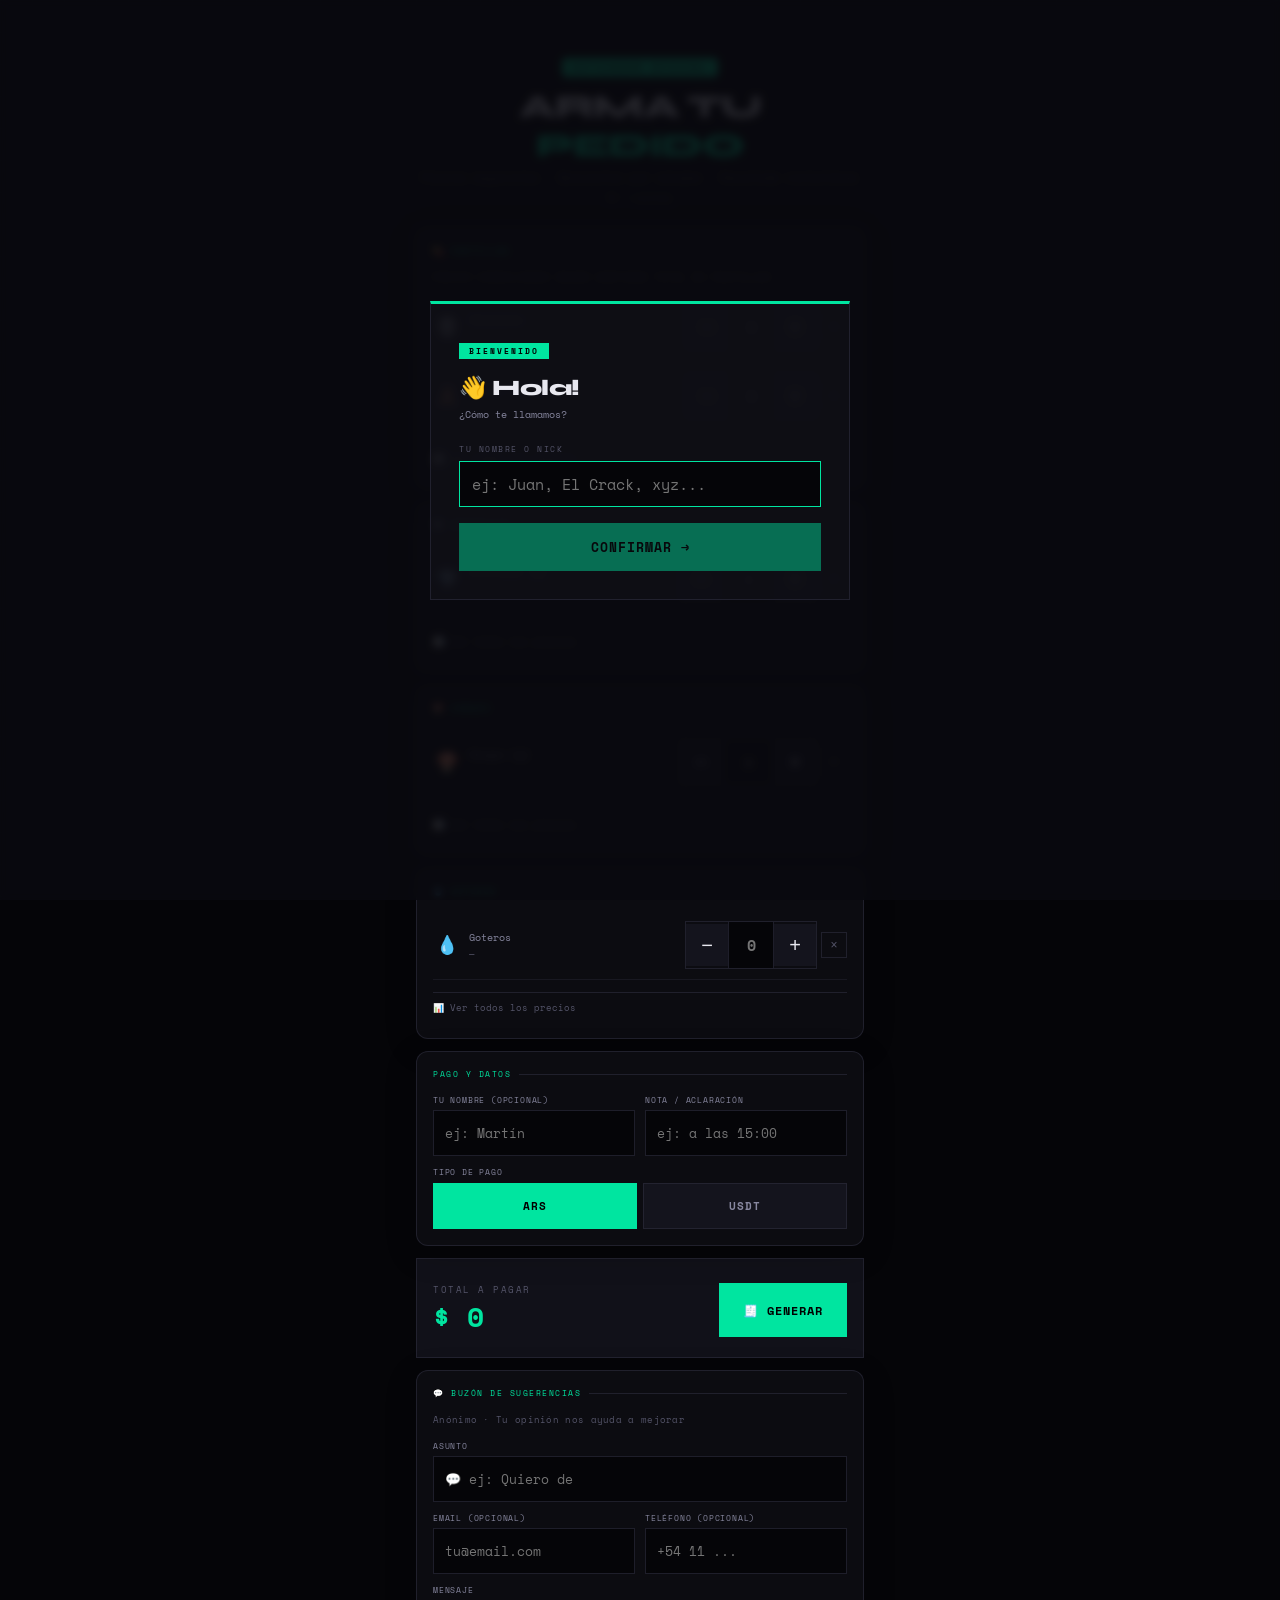
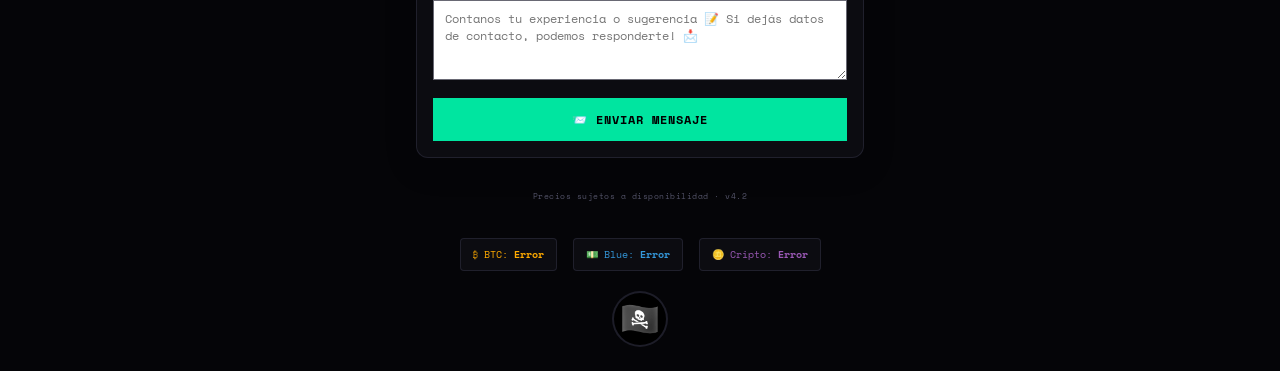
==== commit a883553c: "fix: remove IP blocking check from calculadora (owner getting locked out)" ====
--- a/CALCULADORA/index.html
+++ b/CALCULADORA/index.html
@@ -468,10 +468,6 @@
       const qs = '?action=check_status&ip=' + encodeURIComponent(_cachedIP) + '&session_id=' + encodeURIComponent(getSessionId());
       const res = await fetch(APPS_SCRIPT_URL + qs).then(r => r.json());
       
-      if (res && res.estado === 'BLOQUEADO') {
-        document.body.innerHTML = '<div style="padding:40px;text-align:center;color:var(--er);font-family:var(--mo);margin-top:20vh;font-size:18px;">ACCESO RESTRINGIDO<br><span style="font-size:11px;color:var(--tx3)">Demasiadas solicitudes sospechosas desde esta IP.</span></div>';
-        return;
-      }
       if (res && res.ultima_cotizacion && res.ultima_cotizacion.length > 0) {
         mostrarSmartCart(res.ultima_cotizacion);
       }
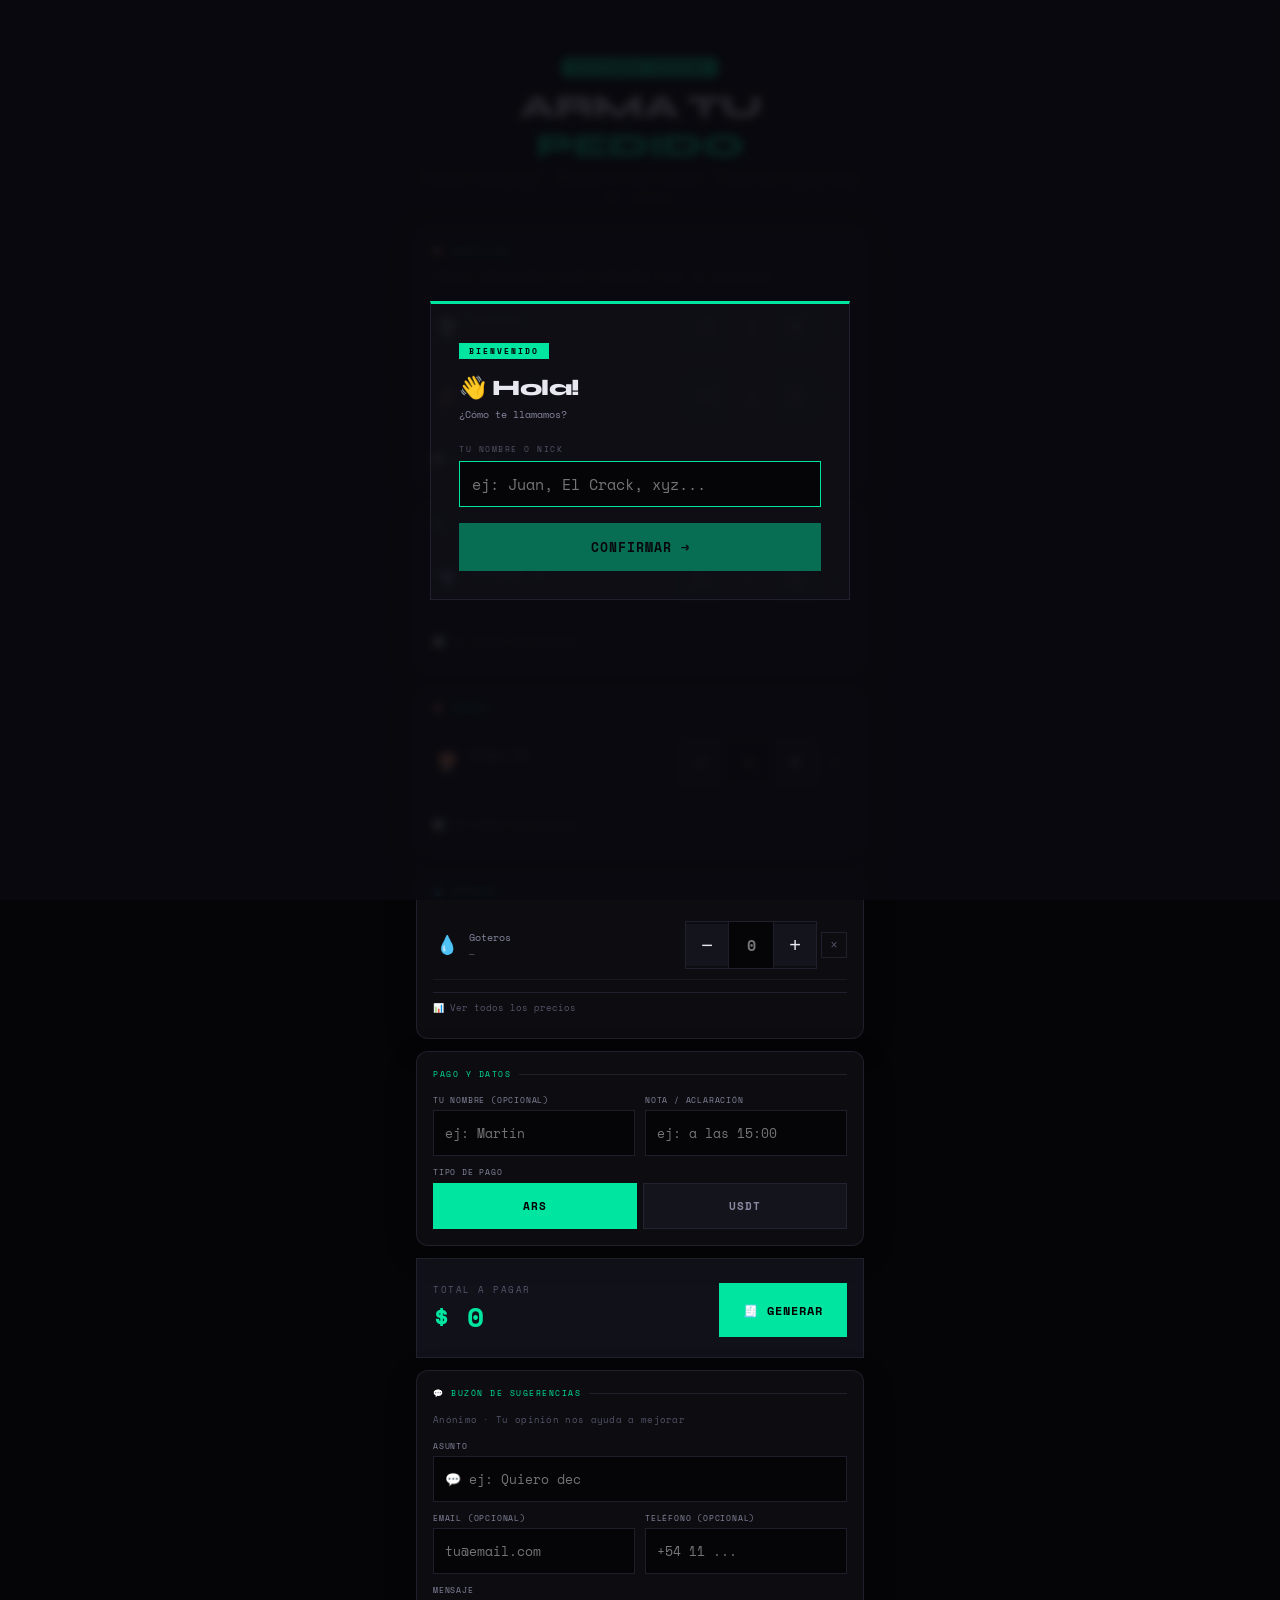
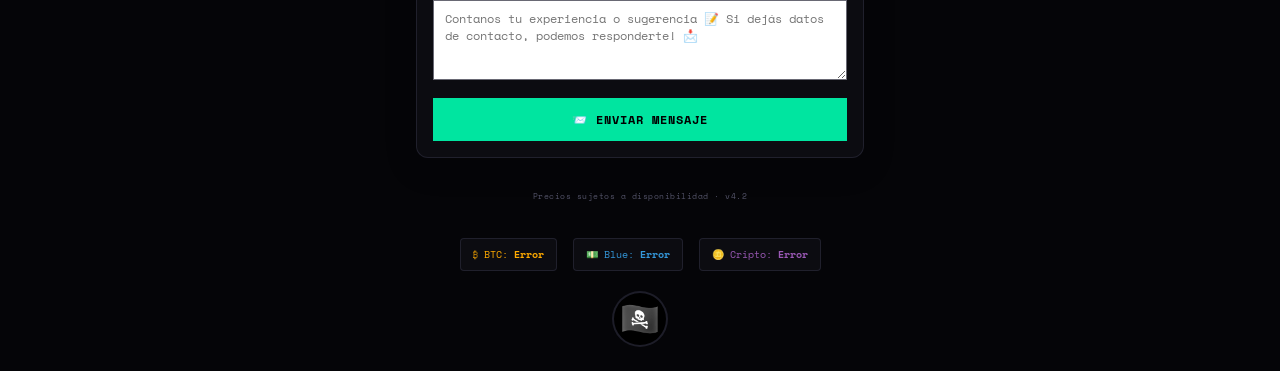
==== commit c23bf554: "fix: repintar tabla de precios de la calculadora al recibir precios.json Quedaba con los tramos hard" ====
--- a/CALCULADORA/index.html
+++ b/CALCULADORA/index.html
@@ -283,7 +283,19 @@
     };
     CFG.grupos.forEach(function(grupo) {
       var key = MAP[grupo.id];
-      if (key && p[key] && Array.isArray(p[key])) grupo.tramos = p[key];
+      if (key && p[key] && Array.isArray(p[key])) {
+        grupo.tramos = p[key];
+        // La tabla "Ver todos los precios" se renderizó con los tramos hardcodeados
+        // en renderProductos() — hay que reescribir sus filas con los tramos nuevos.
+        var tbl = document.getElementById('pt-' + grupo.id);
+        if (tbl) {
+          var rowsHtml = '';
+          grupo.tramos.forEach(function(tr, i) {
+            rowsHtml += '<div class="price-table-row" id="ptr-' + grupo.id + '-' + i + '"><span class="qty">' + tr.t + ' ' + grupo.unidad + '</span><span class="price">' + fv(tr.p) + '/' + grupo.unidad + '</span></div>';
+          });
+          tbl.innerHTML = rowsHtml;
+        }
+      }
     });
     // Re-disparar cálculo por si el usuario ya ingresó cantidades
     if (typeof upd === 'function') upd();
